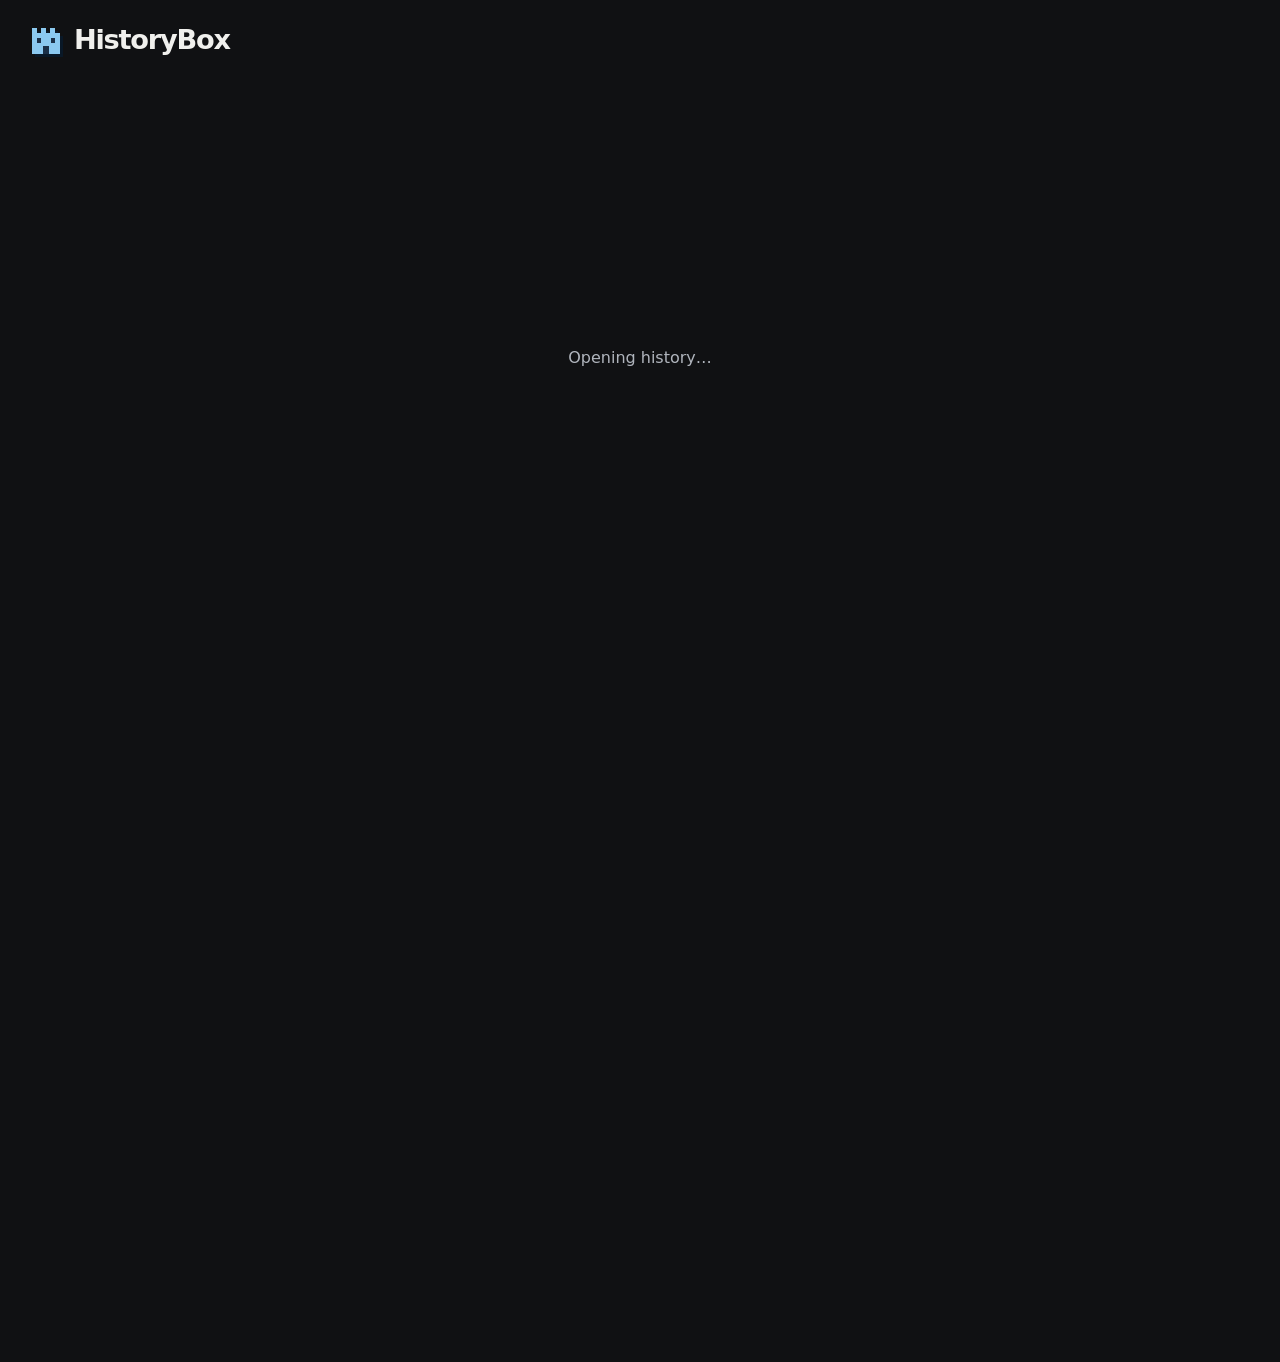
==== index.html @ a5e18a92 "prepare github pages" ====
<!DOCTYPE html>
<html>
  <head>
    <meta http-equiv="refresh" content="0; url=./Viewer/index.html" />
  </head>
  <body>
    <p>Redirecting to <a href="./Viewer/index.html">Viewer</a>...</p>
  </body>
</html>
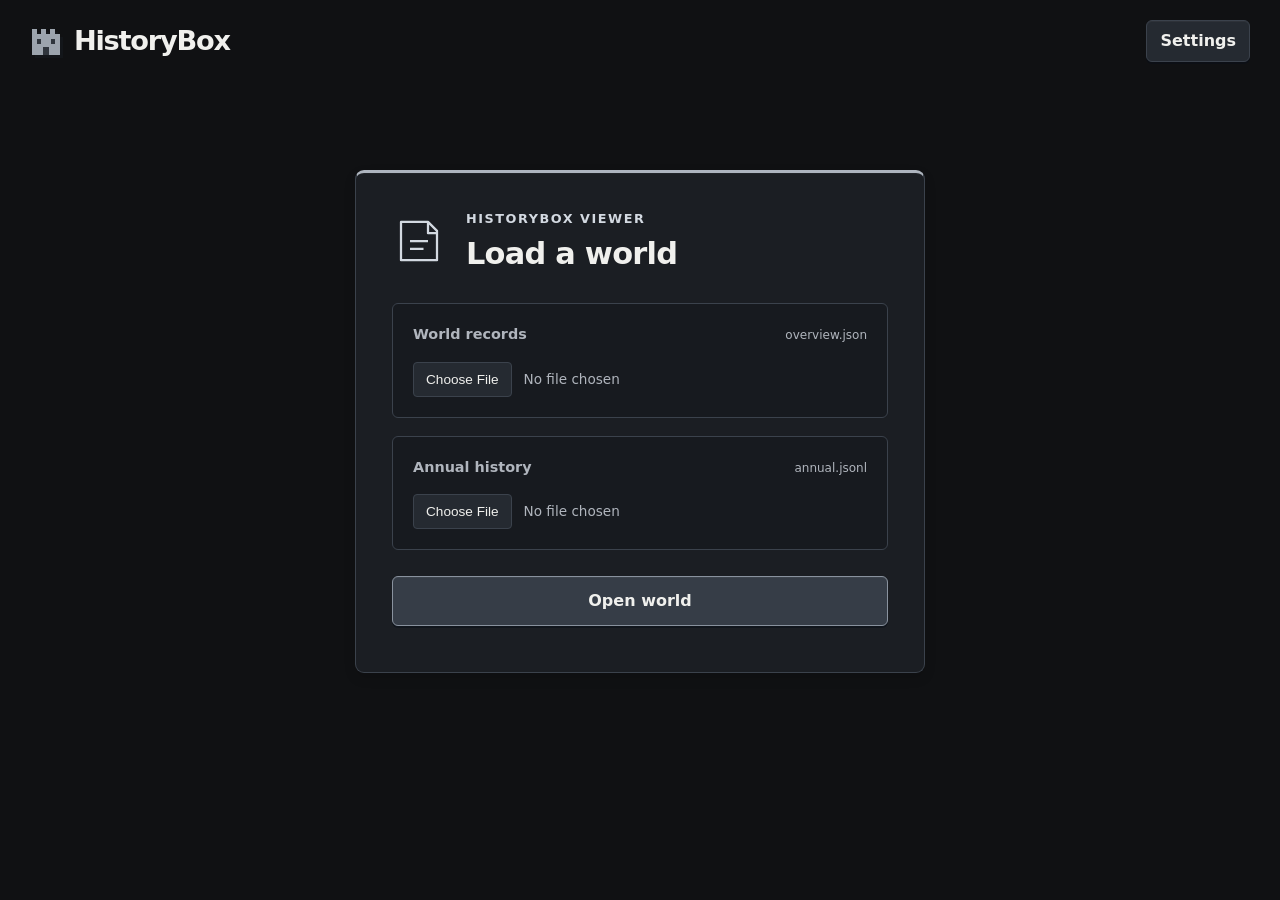
==== commit 773890c6: "character as new entity type" ====
--- a/index.html
+++ b/index.html
@@ -1,9 +1,16 @@
-<!DOCTYPE html>
-<html>
-  <head>
-    <meta http-equiv="refresh" content="0; url=./Viewer/index.html" />
-  </head>
-  <body>
-    <p>Redirecting to <a href="./Viewer/index.html">Viewer</a>...</p>
-  </body>
+<!doctype html>
+<html lang="en">
+<head>
+  <meta charset="utf-8">
+  <meta name="viewport" content="width=device-width,initial-scale=1">
+  <title>HistoryBox</title>
+  <script src="Viewer/theme.js"></script>
+  <link rel="stylesheet" href="Viewer/styles.css">
+  <meta http-equiv="refresh" content="0; url=./Viewer/index.html">
+</head>
+<body>
+  <p class="restore-status" role="status">Opening history…</p>
+  <noscript><p class="restore-status"><a href="Viewer/index.html">Open HistoryBox Viewer</a></p></noscript>
+  <script>location.replace(new URL('Viewer/index.html' + location.search + location.hash, location.href).href);</script>
+</body>
 </html>
--- a/Viewer/styles.css
+++ b/Viewer/styles.css
@@ -0,0 +1,393 @@
+/* Palette variables are defined in viewer.js. Responsive rules remain in cascade order. */
+:root { color-scheme: dark; font: 16px / 1.5 "Trebuchet MS", "Segoe UI", system-ui, sans-serif; }
+* { box-sizing: border-box; }
+body { margin: 0px; color: var(--text); }
+a { color: var(--accent); text-decoration: none; }
+a:hover { text-decoration: underline; }
+button { font-style: inherit; font-variant: inherit; font-stretch: inherit; font-size: inherit; line-height: inherit; font-family: inherit; font-optical-sizing: inherit; font-size-adjust: inherit; font-kerning: inherit; font-feature-settings: inherit; font-variation-settings: inherit; font-language-override: inherit; }
+input, select { font: inherit; }
+button, select, input[type="search"], input[type="number"], input[type="text"] { background: var(--panel2); border: 1px solid var(--line); min-height: 40px; padding: 8px 13px; border-radius: 6px; color: var(--text); }
+button { cursor: pointer; font-weight: 600; box-shadow: inset 0 1px var(--button-glint), 0 2px var(--button-shadow); }
+button:disabled { opacity: 0.38; cursor: default; }
+input[type="checkbox"], input[type="range"] { accent-color: var(--accent); }
+input[type="checkbox"] { width: 17px; height: 17px; cursor: pointer; }
+:focus-visible { outline: 2px solid var(--accent); outline-offset: 3px; }
+label { display: flex; align-items: center; gap: 9px; color: var(--muted); font-size: 0.9rem; }
+h1, h2, h3 { line-height: 1.25; font-weight: 700; letter-spacing: -0.025em; }
+h1 { font-size: clamp(1.8rem, 3vw, 2.6rem); margin: 6px 0px 14px; }
+h2 { font-size: 1.4rem; margin: 0px; }
+h3 { font-size: 1.1rem; }
+p { margin: 10px 0px; }
+small, .muted, .note { color: var(--muted); }
+.masthead { max-width: 1500px; padding: 20px 30px; display: flex; align-items: center; gap: 20px; }
+.brand { display: flex; align-items: center; gap: 12px; font-size: 1.7rem; color: var(--text); font-weight: 800; letter-spacing: -0.045em; }
+.brand:hover { text-decoration: none; }
+.mark { width: 32px; height: 32px; shape-rendering: crispedges; filter: drop-shadow(3px 3px 0 var(--logo-shadow)); }
+.sticky-shell { border-block: 1px solid var(--line); position: sticky; top: 0px; z-index: 30; box-shadow: 0 6px 18px var(--shadow-medium); backdrop-filter: blur(12px); }
+#view-nav { max-width: 1440px; margin: auto; display: flex; align-items: center; gap: 10px; padding: 13px 20px 10px; }
+#view-nav a { border: 1px solid var(--line); padding: 10px 24px; border-radius: 6px; font-size: 1rem; font-weight: 700; }
+#view-nav a:hover { text-decoration: none; }
+#view-nav a[aria-current="page"] { box-shadow: inset 0 1px var(--nav-glint), 0 3px var(--nav-shadow); }
+#view-nav span[aria-hidden] { margin-right: 8px; }
+.nav-world { margin-left: auto; color: var(--muted); font-size: 0.85rem; }
+.context { max-width: 1440px; margin: auto; display: flex; flex-wrap: wrap; gap: 10px; align-items: center; padding-right: 20px; padding-bottom: 14px; padding-left: 20px; }
+.context strong { min-width: 100px; font-size: 1.12rem; color: var(--accent); }
+.context input[type="range"] { flex: 1 1 0%; min-width: 140px; }
+.context select { max-width: 240px; }
+.context button { padding: 7px 12px; }
+#range-label { font-size: 0.8rem; font-variant-numeric: tabular-nums; }
+main { max-width: 1440px; padding: 35px 30px 55px; }
+.page-head { border:1px solid var(--line); border-left: 5px solid var(--heading-border); display: flex; justify-content: space-between; gap: 25px; align-items: center; padding: 24px 28px; margin-bottom: 28px; border-radius: 8px; box-shadow: inset 0 1px var(--heading-glint); }
+.page-head p { color: var(--muted); }
+.eyebrow { text-transform: uppercase; font-weight: 700; letter-spacing: 0.12em; font-size: 0.8rem; color: var(--accent) !important; }
+main[data-view="browser"] .page-head { background: var(--panel); }
+.entity-tabs { border-bottom: 1px solid var(--line); display: flex; gap: 8px; flex-wrap: wrap; margin-bottom: 20px; padding-bottom: 13px; }
+.entity-tabs a { border: 1px solid var(--line); padding: 9px 18px; border-radius: 6px; font-weight: 700; }
+.section { margin: 34px 0px; }
+.section-head { display: flex; gap: 15px; justify-content: space-between; align-items: center; flex-wrap: wrap; margin-bottom: 20px; }
+.panel { border: 1px solid var(--line); border-radius: 9px; padding: 26px; min-width: 0px; box-shadow: inset 0 1px var(--panel-glint), 0 5px 12px var(--shadow-soft); }
+.grid { display: grid; grid-template-columns: minmax(0px, 1fr); gap: 26px; }
+.cards { display: grid; grid-template-columns: repeat(auto-fit, minmax(165px, 1fr)); gap: 13px; margin-bottom: 14px; }
+.card { border:1px solid var(--line); border-top: 3px solid var(--series,var(--neutral-card)); padding: 17px 20px; border-radius: 7px; }
+.card strong { display: block; margin: 6px 0px; font-size: 1.9rem; font-weight: 700; }
+.card .metric { color: var(--muted); font-size: 0.84rem; }
+.card small { font-size: 0.75rem; }
+.controls { display: flex; gap: 12px; align-items: center; margin: 12px 0px 18px; }
+.controls input[type="search"] { flex: 1 1 0%; min-width: 190px; }
+.controls input[type="number"] { width: 115px; }
+.chart-frame { position: relative; }
+.chart { display: block; overflow: visible; }
+.chart text { fill: var(--muted); font: 13px "Trebuchet MS", sans-serif; }
+.chart .gridline { stroke: var(--line); stroke-width: 0.7; }
+.chart .selected { pointer-events: none; }
+.chart .interaction { fill: var(--transparent); cursor: crosshair; }
+.legend { display: flex; gap: 10px 22px; flex-wrap: wrap; margin: 18px 0px 4px; }
+.legend label, .legend span { font-size: 0.88rem; }
+.legend label { cursor: pointer; }
+.legend label:has(input:not(:checked)) { opacity: 0.5; }
+.swatch { background: var(--series); display: inline-block; width: 12px; height: 12px; border-radius: 2px; margin-right: 6px; flex-shrink: 0; }
+.legend-dash { border-top: 3px dashed var(--series); display: inline-block; width: 22px; }
+.tooltip { border: 1px solid var(--tooltip-border); position: fixed; pointer-events: auto; z-index: 100; max-height: calc(100dvh - 16px); overflow: auto; overscroll-behavior: contain; max-width: min(430px, -20px + 100vw); padding: 14px 17px; border-radius: 7px; box-shadow: 0 8px 30px var(--shadow-strong); font-size: 0.85rem; }
+.tooltip strong { color: var(--text); }
+.tooltip-row { display: flex; justify-content: space-between; gap: 25px; align-items: center; padding-top: 7px; }
+.tooltip small { display: block; margin-top: 7px; }
+.donut-layout { display: flex; align-items: center; justify-content: center; gap: 60px; padding: 20px; }
+.donut { width: 280px; max-width: 100%; }
+.donut text { fill: var(--text); font-family: inherit; text-anchor: middle; }
+.donut .total { font-size: 27px; font-weight: 700; }
+.donut .caption { font-size: 12px; fill: var(--muted); }
+.donut-key { min-width: 260px; }
+.donut-key .tooltip-row { border-bottom: 1px solid var(--line); padding: 12px 0px; }
+.table-wrap { border: 1px solid var(--line); max-height: 660px; border-radius: 6px; }
+table { border-collapse: separate; border-spacing: 0px; width: 100%; font-size: 0.9rem; white-space: nowrap; }
+th, td { border-bottom: 1px solid var(--line); padding: 14px 16px; font-variant-numeric: tabular-nums; }
+th { position: sticky; top: 0px; z-index: 2; font-size: 0.8rem; font-weight: 700; }
+th button { background: none; border: 0px; box-shadow: none; padding: 0px; min-height: 25px; color: inherit; }
+tbody tr:nth-child(2n) { background: var(--row-stripe); }
+td:first-child { font-weight: 600; }
+.pagination { display: flex; justify-content: flex-end; align-items: center; gap: 14px; margin-top: 18px; font-size: 0.85rem; }
+.empty { color: var(--muted); padding: 30px; text-align: center; }
+.species { border-left: 3px solid var(--series); padding-left: 9px; }
+.entity-link { color: var(--series); text-decoration-color: var(--series); }
+.pill { border: 1px solid var(--line); border-radius: 5px; padding: 5px 10px; color: var(--muted); font-size: 0.85rem; }
+.timeline-scroll { max-height: 610px; }
+.timeline-row { display: grid; grid-template-columns: minmax(170px, 23%) 1fr; gap: 18px; min-height: 48px; font-weight: 700; font-size: 0.93rem; }
+.timeline-track { border-inline:1px solid var(--line); position: relative; overflow: hidden; }
+.interval { background: var(--series); border-inline: 1px solid var(--series); position: absolute; top: 5px; height: 22px; min-width: 4px; opacity: 0.65; border-radius: 2px; }
+.interval.active { opacity: 1; box-shadow: inset 0 1px var(--bar-border); }
+.interval.uncertain { background: repeating-linear-gradient(135deg,var(--series) 0 3px,var(--transparent) 3px 6px); border: 0px; }
+.interval.open { border-right: 2px dashed var(--series); }
+.year-marker { position: absolute; height: 100%; z-index: 2; pointer-events: none; }
+.time-gap { background: repeating-linear-gradient(135deg,var(--gap-dark) 0 4px,var(--gap-light) 4px 8px); position: absolute; top: 0px; height: 100%; z-index: 1; pointer-events: none; }
+.axis { display: flex; justify-content: space-between; margin-left: 24%; margin-bottom: 12px; color: var(--muted); font-size: 0.85rem; }
+.ranking { display: grid; grid-template-columns: minmax(180px, 28%) 1fr 95px; gap: 18px; align-items: center; margin: 16px 0px; }
+.ranking-bar { background: var(--series); height: 15px; border-radius: 2px; box-shadow: inset 0 1px var(--bar-glint); }
+.events { list-style: none; margin: 0px; padding: 0px; height: 470px; overflow: auto; overscroll-behavior: auto; }
+.events li { border-bottom: 1px solid var(--line); display: flex; align-items: flex-start; padding: 16px 12px; }
+.events li:hover { background: var(--row-hover); }
+.events li { height: 92px; overflow: hidden; }
+.events li > span { display: block; min-width: 0px; flex: 1 1 0%; white-space: nowrap; overflow-x: auto; scrollbar-width: none; }
+.events .event-spacer { padding: 0px; border: 0px; pointer-events: none; }
+.events button { flex-shrink: 0; color: var(--accent); }
+.events span { line-height: 1.7; }
+.browser-toolbar { display: flex; flex-wrap: wrap; align-items: center; gap: 12px; margin-bottom: 18px; }
+.browser-toolbar .search { flex: 1 1 0%; min-width: 200px; }
+.browser-toolbar .search input { width: 100%; }
+.filter-panel, .column-panel { border: 1px solid var(--line); padding: 22px; margin-bottom: 20px; border-radius: 6px; }
+.filter-panel .controls { display: grid; grid-template-columns: repeat(auto-fit, minmax(220px, 1fr)); }
+.filter-panel label { flex-direction: column; align-items: stretch; }
+.filter-panel input, .filter-panel select { width: 100% !important; }
+.columns { display: grid; grid-template-columns: repeat(auto-fit, minmax(210px, 1fr)); gap: 12px; }
+.catalog-count { color: var(--muted); font-size: 0.85rem; margin: 12px 0px; }
+.filter-count { padding: 1px 6px; border-radius: 4px; margin-left: 4px; }
+.definition { display: flex; gap: 30px; flex-wrap: wrap; margin: 20px 0px 0px; }
+.definition dt { color: var(--muted); font-size: 0.8rem; }
+.definition dd { margin: 5px 0px 0px; font-weight: 600; }
+.warning { background: var(--warning-surface); border-left: 3px solid var(--warning-border); padding: 13px 18px; color: var(--warning-text); margin: 20px 0px; }
+.error { color: var(--error-text); }
+.loader { max-width: 620px; margin: 7vh auto; padding: 25px; }
+.load-panel label { display: block; text-align: left; margin: 25px 0px; }
+.load-panel input { display: block; width: 100%; margin-top: 9px; }
+.load-emblem { font-size: 3.8rem; color: var(--accent); }
+.primary { padding: 12px 28px; }
+.load-panel .primary { width: 100%; }
+footer { max-width: 1440px; margin-right: auto; margin-left: auto; padding: 20px 30px; text-align: right; }
+dialog { background: var(--panel); border: 1px solid var(--line); width: min(760px, 92vw); max-height: 85vh; color: var(--text); border-radius: 8px; padding: 25px; }
+dialog::backdrop { background: var(--modal-backdrop); }
+dialog li { margin: 9px 0px; }
+.skip { background: var(--panel); position: absolute; top: -80px; left: 15px; z-index: 100; padding: 12px; }
+.skip:focus { top: 10px; }
+.sr-only { position: absolute; width: 1px; height: 1px; overflow: hidden; clip-path: inset(50%); }
+[hidden] { display: none !important; }
+@media (max-width: 1000px) {
+  .context label { flex: 1 1 0%; }
+  .context select { width: 100%; max-width: 230px; }
+  #range-label { display: none; }
+  .nav-world { display: none; }
+  .context input[type="range"] { min-width: 35%; }
+}
+@media (max-width: 640px) {
+  :root { font-size: 15px; }
+  .masthead { padding: 14px 16px; }
+  #replace { margin-left: auto; }
+  #view-nav { padding: 10px 12px 5px; gap: 8px; }
+  #view-nav a { flex: 1 1 0%; text-align: center; padding: 9px 6px; font-size: 0.9rem; }
+  #view-nav span[aria-hidden] { display: none; }
+  .context { padding: 8px 12px 12px; gap: 7px; }
+  .context strong { min-width: 78px; }
+  .context input[type="range"] { min-width: 70px; width: 90px; }
+  .context label { flex: 1 1 33%; min-width: 110px; }
+  .context label select { min-width: 0px; }
+  .context button { padding: 5px 10px; min-height: 35px; }
+  main { padding: 22px 12px; }
+  .panel { padding: 18px 14px; }
+  .page-head { padding: 20px; align-items: flex-start; flex-direction: column; gap: 8px; }
+  .cards { grid-template-columns: repeat(2, minmax(0px, 1fr)); gap: 9px; }
+  .card { padding: 12px; }
+  .card strong { font-size: 1.55rem; }
+  .chart { min-width: 540px; }
+  .chart-frame { overflow-x: auto; }
+  .legend { gap: 10px 15px; }
+  .timeline-row { grid-template-columns: 130px 1fr; font-size: 0.82rem; gap: 10px; }
+  .axis { margin-left: 140px; }
+  .ranking { grid-template-columns: 115px 1fr 65px; gap: 10px; font-size: 0.85rem; }
+  .donut-layout { flex-direction: column; gap: 15px; padding: 5px; }
+  .donut { width: 230px; }
+  .browser-toolbar label { flex: 1 1 0%; }
+  .browser-toolbar select { width: 100%; }
+  .entity-tabs { gap: 7px; }
+  .entity-tabs a { padding: 7px 10px; font-size: 0.85rem; }
+  .events li { gap: 12px; padding-inline: 0px; }
+  .events button { min-width: 75px; }
+  .definition { gap: 18px; }
+}
+@media (prefers-reduced-motion: no-preference) {
+  button, a { transition: background 0.12s, border-color 0.12s; }
+}
+@media print {
+  .sticky-shell, .masthead, footer, .controls, .browser-toolbar { display: none; }
+  body { background: var(--print-paper); color: var(--print-ink); }
+  .panel, .card { break-inside: avoid; box-shadow: none; }
+}
+body { background: var(--bg); }
+.sticky-shell { background: var(--sticky-surface); }
+#view-nav a { background: var(--panel); color: var(--muted); }
+#view-nav a[aria-current="page"], #view-nav a:hover, button:hover { background: var(--active-surface); border-color: var(--line); color: var(--text); }
+.page-head, .panel, .card { background: var(--panel); }
+.page-head { border-color:var(--line); border-left-color: var(--heading-border); }
+a:hover { color: var(--link-hover); }
+.header-spacer { margin-left: auto; }
+.nav-world { display: block !important; }
+th, td, .number, .ranking strong { text-align: left; }
+th button { text-align: left; }
+.donut-key .tooltip-row { display: grid; grid-template-columns: minmax(100px, 1fr) 100px 85px; gap: 16px; justify-content: start; }
+.donut-layout { height: 330px; }
+.chart-frame { height: 330px; overflow: auto; }
+.chart { height: 330px; width: 100%; }
+.timeline-scroll { height: 420px; overflow: auto; }
+.ranking-scroll { height: 420px; overflow: auto; }
+.table-wrap { height: 520px; overflow: auto; }
+.chart .selected { stroke: var(--selected-year); stroke-dasharray: none; }
+.chart .hover-line { stroke: var(--selected-year); stroke-width: 2; opacity: 0.35; pointer-events: none; }
+.track-hover { background: var(--hover-year); position: absolute; top: 0px; bottom: 0px; width: 2px; pointer-events: none; }
+.timeline-track, .interaction { touch-action: pan-y; cursor: crosshair; }
+.donut circle { pointer-events: visiblestroke; }
+.legend { max-height: 130px; overflow: auto; min-height: 48px; }
+.ranking { min-height: 42px; }
+.year-marker { background: var(--selected-year); }
+#speed { width: 72px; }
+.chart-enter { animation: 0.24s ease-out 0s 1 normal both running chart-reveal; }
+@keyframes chart-reveal { 
+  0% { clip-path: inset(0px 100% 0px 0px); }
+  100% { clip-path: inset(0px); }
+}
+@media (prefers-reduced-motion: reduce) {
+  .chart-enter { animation: auto ease 0s 1 normal none running none; }
+}
+@media (max-width: 640px) {
+  .donut-layout { height: 440px; }
+  .donut-key .tooltip-row { grid-template-columns: minmax(90px, 1fr) 85px 70px; gap: 8px; }
+  .masthead { flex-wrap: wrap; }
+}
+.entity-tabs a { color: var(--muted); }
+.entity-tabs a[aria-current="page"] { background: var(--active-surface); border-color: var(--line); color: var(--text); }
+main[data-view="browser"] .page-head { border-left-color: var(--heading-border); }
+th { background: var(--panel2); color: var(--text); }
+th, td { border-color: var(--line); }
+.table-dynamic tbody tr:hover, .filter-count { background: var(--hover-surface); }
+.filter-panel, .column-panel { background: var(--inset-surface); border-color: var(--line); }
+.tooltip { background: var(--tooltip-surface); border-color: var(--tooltip-border); }
+.timeline-track { background: var(--timeline-surface); }
+.primary { background: var(--active-surface); border-color: var(--active-border); }
+.card small { display: block; min-height: 3em; }
+.legend label, .legend span { color: var(--text); }
+@media (max-width: 640px) {
+  #view-nav { flex-wrap: wrap; }
+  .nav-world { flex-basis: 100%; text-align: center; }
+}
+.pagination { min-height: 40px; }
+@media (max-width: 640px) {
+  .masthead { gap: 8px; flex-wrap: nowrap; }
+  .brand { font-size: 1.3rem; gap: 8px; }
+  .mark { width: 26px; height: 26px; }
+  .masthead button { padding: 7px 9px; font-size: 0.85rem; white-space: nowrap; }
+}
+.chart, .timeline-track, .chart-dragging, .chart-dragging * { user-select: none; }
+.chart-dragging { cursor: crosshair; }
+.age-title { margin: 0px 0px 24px; }
+.age-title span { color: var(--muted); font-weight: 400; }
+.age-timeline { border-top: 1px solid var(--line); margin-top: 32px; padding-top: 26px; }
+.age-timeline h3 { margin: 0px 0px 20px; }
+.age-timeline .timeline-scroll { background: var(--inset-surface); border: 1px solid var(--line); border-radius: 6px; }
+.age-timeline .timeline-row > span { padding-left: 14px; }
+.timeline-content { min-height: 100%; display: flex; flex-direction: column; }
+.timeline-row { flex-shrink: 0; align-items: stretch; }
+.timeline-row > span { align-self: center; }
+.timeline-track { height: 100%; min-height: 48px; }
+.timeline-track .interval { top: 13px; }
+.timeline-space { flex: 1 1 0%; min-height: 0px; }
+.timeline-space .timeline-track { min-height: 0px; }
+.browser-toolbar button[aria-expanded="true"] { background: var(--active-surface); border-color: var(--active-border); color: var(--text); box-shadow: inset 0 -2px var(--active-border); }
+#settings { width:min(640px,calc(100vw - 24px)); max-width:calc(100vw - 24px); padding:clamp(16px,4vw,30px); }
+#settings h2 { margin: 0px 0px 26px; }
+#settings label { gap: 12px; padding: 8px 0px; }
+#settings form { margin-top: 28px; display: flex; justify-content: flex-end; }
+body { min-height: 100dvh; display: flex; flex-direction: column; padding-bottom: var(--timeline-height,0px); }
+.masthead, main, footer { width: 100%; }
+footer { margin-top: auto; margin-bottom: 0px; }
+.timeline-shell { background: var(--sticky-surface); border-top: 1px solid var(--line); position: fixed; inset: auto 0px 0px; z-index: 30; box-shadow: 0 -6px 18px var(--shadow-medium); padding-bottom: env(safe-area-inset-bottom); }
+.context { padding-top: 14px; }
+.restore-status { margin: auto; padding: 40px; color: var(--muted); }
+html { scroll-padding-bottom: calc(var(--timeline-height,0px) + 20px); }
+.chart .selected { stroke-width: 4; }
+.year-marker { width: 4px; transform: translateX(-2px); }
+.milestone-icon { width: 32px; height: 32px; flex: 0 0 32px; color: var(--accent); }
+.events button { min-width: 0px; min-height: 28px; padding: 3px 7px; font-size: 0.8rem; box-shadow: none; }
+.events li { gap: 12px; }
+@media (max-width: 640px) {
+  .milestone-icon { width: 28px; height: 28px; flex-basis: 28px; }
+  .events li { gap: 8px; }
+  .events button { min-width: 0px; }
+}
+@media print {
+  .timeline-shell { display: none; }
+  body { padding-bottom: 0px; }
+}
+.masthead, main { margin: 0px auto; }
+.loader { width: min(620px, 100%); }
+#entity-manager { max-width: 1440px; width: 100%; margin: auto; padding: 0px 20px 12px; display: flex; align-items: center; gap: 18px; }
+#entity-manager .entity-tabs { margin: 0px; padding: 0px; border: 0px; }
+.manager-entity { margin-left: auto; text-align: right; font-weight: 700; max-width: 45%; overflow: hidden; text-overflow: ellipsis; white-space: nowrap; }
+.comparison-table { table-layout: fixed; }
+.comparison-table th, .comparison-table td { width: 50%; text-align: left; white-space: normal; overflow-wrap: anywhere; }
+.chart [data-mark].series-muted, .donut [data-pie-mark].series-muted { opacity: 0.16; }
+.chart path.series-focus { stroke-width: 4.5; }
+.chart rect.series-focus { opacity: 1; }
+.donut circle.series-focus { stroke-width: 38; }
+.legend [data-key-chart], [data-pie-key] { cursor: pointer; }
+html { scroll-padding-top: calc(var(--navigation-height,85px) + 12px); }
+@media (max-width: 640px) {
+  #entity-manager { padding: 0px 12px 10px; gap: 8px; flex-wrap: wrap; }
+  .manager-entity { flex-basis: 100%; max-width: 100%; font-size: 0.9rem; }
+}
+.entity-icon { width: 0.9em; height: 0.9em; display: inline-block; vertical-align: -0.08em; margin-right: 0.35em; flex-shrink: 0; }
+.entity-record.page-head { border-left-color: var(--record-color); }
+.card { border-top-color: var(--series,var(--neutral-card)); }
+.sparkline { display: block; width: 100%; height: 52px; margin-top: 10px; overflow: hidden; pointer-events: none; }
+.sparkline path { stroke-width: 1.8; opacity: 0.38; stroke-linecap: round; stroke-linejoin: round; }
+.filter-row { display: grid; grid-template-columns: repeat(auto-fit, minmax(180px, 1fr)); gap: 16px; }
+.filter-row + .filter-row { border-top: 1px solid var(--line); margin-top: 24px; padding-top: 22px; }
+.filter-row label { min-width: 0px; }
+.filter-row input, .filter-row select { min-width: 0px; }
+@media (max-width: 640px) {
+  .filter-row { grid-template-columns: minmax(0px, 1fr); }
+  .entity-tabs .entity-icon { margin-right: 0.25em; width: 0.8em; height: 0.8em; }
+  #entity-manager .entity-tabs { gap: 5px; }
+  #entity-manager .entity-tabs a { padding-inline: 7px; }
+}
+.static-summary { display: flex; flex-wrap: wrap; gap: 32px; margin: 26px 0px; }
+.static-summary section { flex: 1 1 230px; min-width: 0px; }
+.static-summary h4 { margin: 0px 0px 12px; color: var(--muted); text-transform: uppercase; letter-spacing: 0.08em; font-size: 0.8rem; }
+.static-summary dl { margin: 0px; }
+.static-summary dl > div { border-bottom: 1px solid var(--line); display: flex; align-items: baseline; justify-content: space-between; gap: 18px; padding: 11px 0px; }
+.static-summary dt { color: var(--muted); }
+.static-summary dd { margin: 0px; font-weight: 700; font-variant-numeric: tabular-nums; }
+.highlight-ledger { table-layout: fixed; margin: 20px 0px; }
+.highlight-ledger th, .highlight-ledger td { width: 33.333%; text-align: left; overflow-wrap: anywhere; }
+.share-highlights { display: flex; flex-wrap: wrap; gap: 24px; margin: 24px 0px; }
+.share-highlights figure { margin: 0px; flex: 1 1 150px; text-align: center; }
+.share-highlights figcaption { font-weight: 700; }
+.share-highlights svg { display: block; max-width: 160px; margin: 12px auto; }
+.share-highlights circle { fill: none; stroke-width: 9; }
+.share-track { stroke: var(--line); }
+.share-value { stroke: var(--series); }
+.share-highlights text { fill: var(--text); text-anchor: middle; font-size: 16px; font-weight: 700; }
+#settings .trend-setting { margin-top: 24px; justify-content: space-between; }
+#trend-years { width: 100%; margin-top: 10px; }
+#settings form { gap: 12px; }
+.card strong, .number, .highlight-ledger td, .share-highlights text { font-variant-numeric: tabular-nums; }
+.value-change { color: var(--trend-color); min-height: 1.3em; }
+.sparkline path { stroke: var(--trend-color,var(--series)); }
+.column-panel > button { margin-top: 24px; }
+.column-panel .columns { border-bottom: 1px solid var(--line); row-gap: 16px; padding-bottom: 22px; }
+.load-panel { border-top: 3px solid var(--heading-border); padding: 36px; text-align: left; }
+.load-heading { display: flex; align-items: center; gap: 20px; margin-bottom: 30px; }
+.load-heading h1 { margin: 0px; font-size: 1.9rem; }
+.load-heading .eyebrow { margin: 0px 0px 7px; }
+.load-heading .load-emblem { width: 54px; height: 54px; flex: 0 0 54px; margin: 0px; fill: none; stroke: var(--accent); stroke-width: 2; stroke-linejoin: round; }
+.load-panel .load-files label { background: var(--inset-surface); border: 1px solid var(--line); padding: 20px; margin: 0px 0px 18px; border-radius: 6px; }
+.file-heading { display: flex; justify-content: space-between; gap: 12px; align-items: baseline; font-weight: 700; }
+.file-heading small { color: var(--muted); font-weight: 400; }
+.load-panel input[type="file"] { background: var(--transparent); margin-top: 16px; padding: 0px; border: 0px; color: var(--muted); font-size: 0.85rem; }
+.load-panel input::file-selector-button { background: var(--panel2); border: 1px solid var(--line); padding: 9px 12px; margin-right: 12px; color: var(--text); border-radius: 4px; cursor: pointer; }
+.load-panel .primary { margin-top: 8px; min-height: 46px; }
+#cancel-load { width: 100%; margin-top: 12px; }
+@media (max-width: 640px) {
+  .load-panel { padding: 24px 18px; }
+  .load-heading { gap: 12px; }
+  .load-heading h1 { font-size: 1.6rem; }
+  .file-heading { flex-wrap: wrap; gap: 5px; }
+  .load-panel .load-files label { padding: 16px; }
+}
+.card strong { color: var(--global-data); }
+.trend-space { height: 52px; margin-top: 10px; }
+.owned-village-list { border-top: 1px solid var(--line); margin-top: 22px; padding: 14px 0px; white-space: nowrap; max-width: 100%; overflow-x: auto; }
+.owned-village-list .entity-link { white-space: nowrap; }
+.tooltip { width: max-content; }
+.events li > span::-webkit-scrollbar { display: none; }
+.controls, .controls label { min-width: 0px; max-width: 100%; flex-wrap: wrap; }
+.controls select { min-width: 0px; max-width: 100%; }
+.context input[type="number"] { width:100px; min-width:0; }
+.static-bar { display:block; width:100%; height:5px; margin-top:7px; background:var(--line); border-radius:3px; overflow:hidden; }
+.static-bar i { display:block; height:100%; background:var(--accent); opacity:.65; }
+
+.year-table { table-layout:fixed; }
+.year-column, .highlight-ledger .year-column { width:7.5rem; max-width:7.5rem; }
+.year-column button { display:block; max-width:100%; white-space:nowrap; overflow-x:auto; scrollbar-width:none; }
+.year-column button::-webkit-scrollbar { display:none; }
+#settings label, #settings form { flex-wrap:wrap; min-width:0; }
+#settings output { white-space:nowrap; }
+
+.context input[type="number"]:disabled { background:var(--inset-surface); color:var(--muted); border-color:var(--line); }
+.ranking-year { color:var(--muted); margin:0 0 18px; font-variant-numeric:tabular-nums; }
+.snapshot-associations { margin:0 0 20px; padding:16px 0; border-bottom:1px solid var(--line); }
